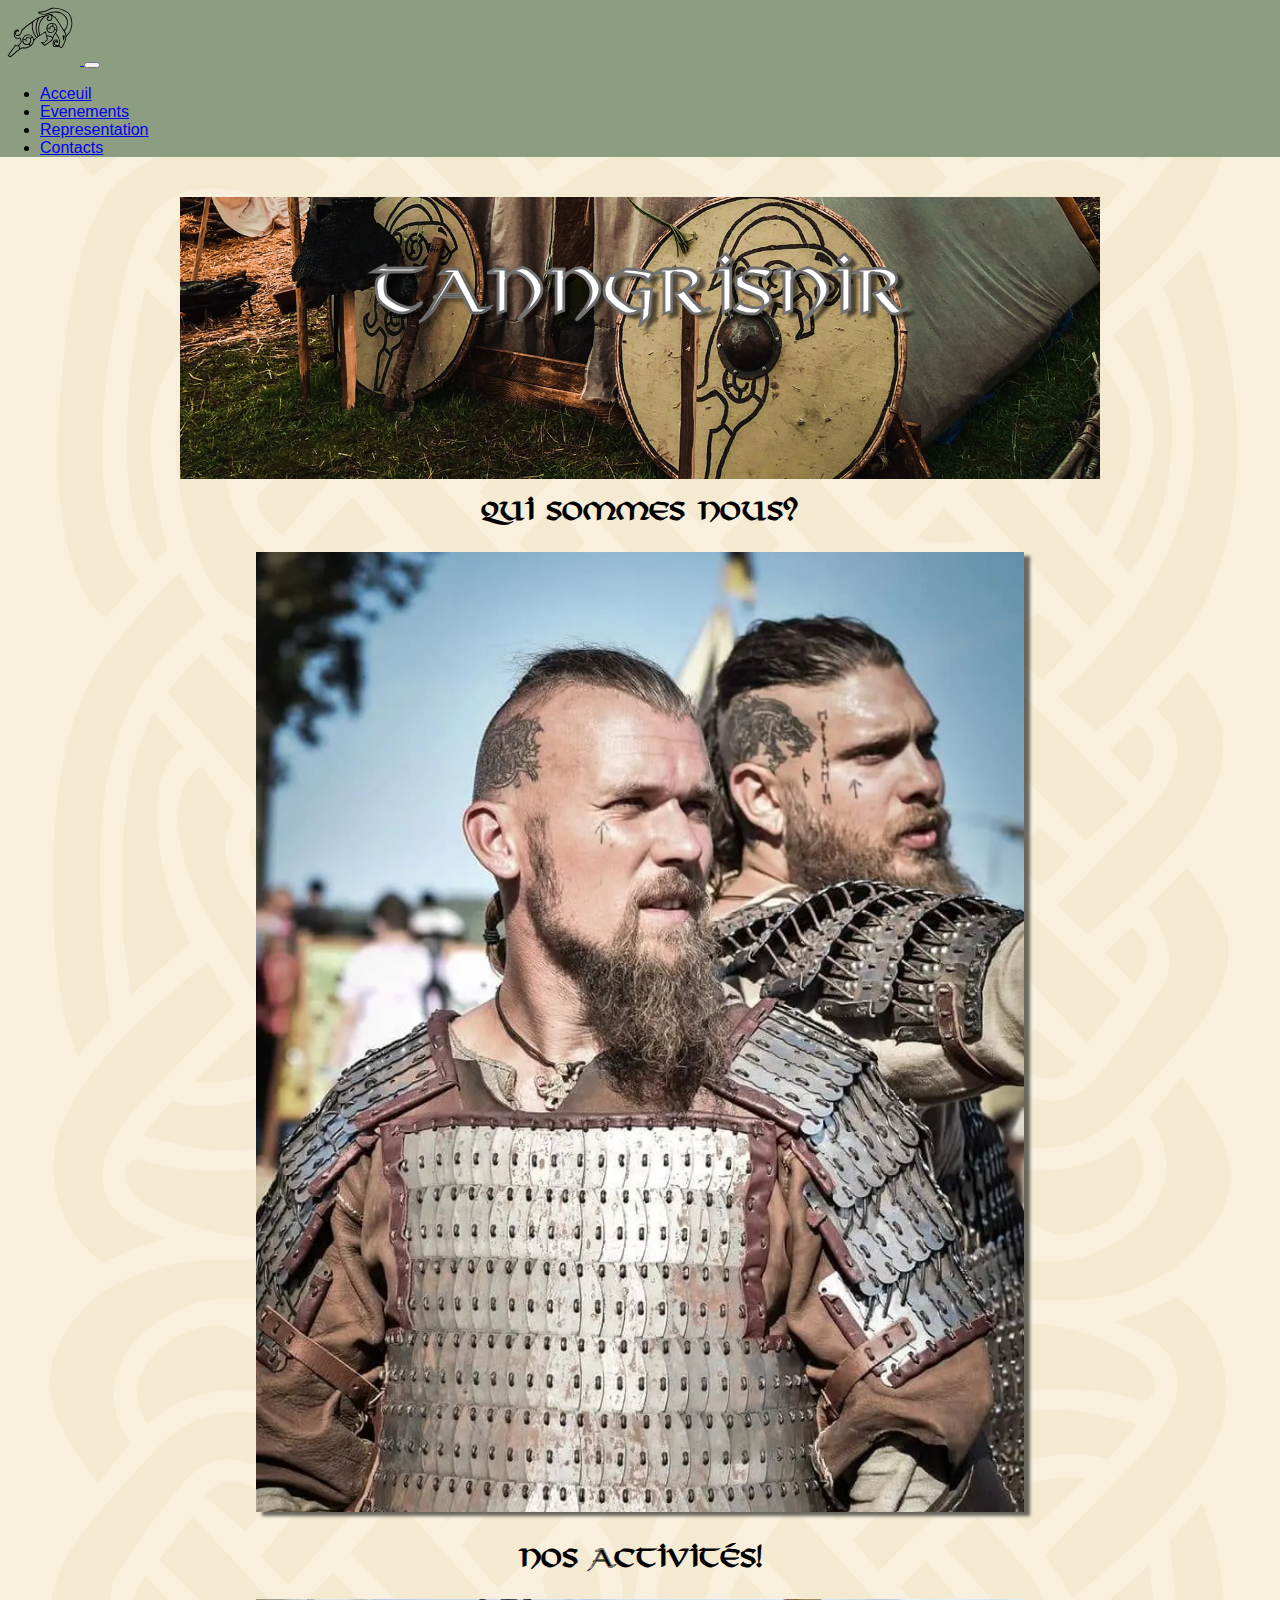
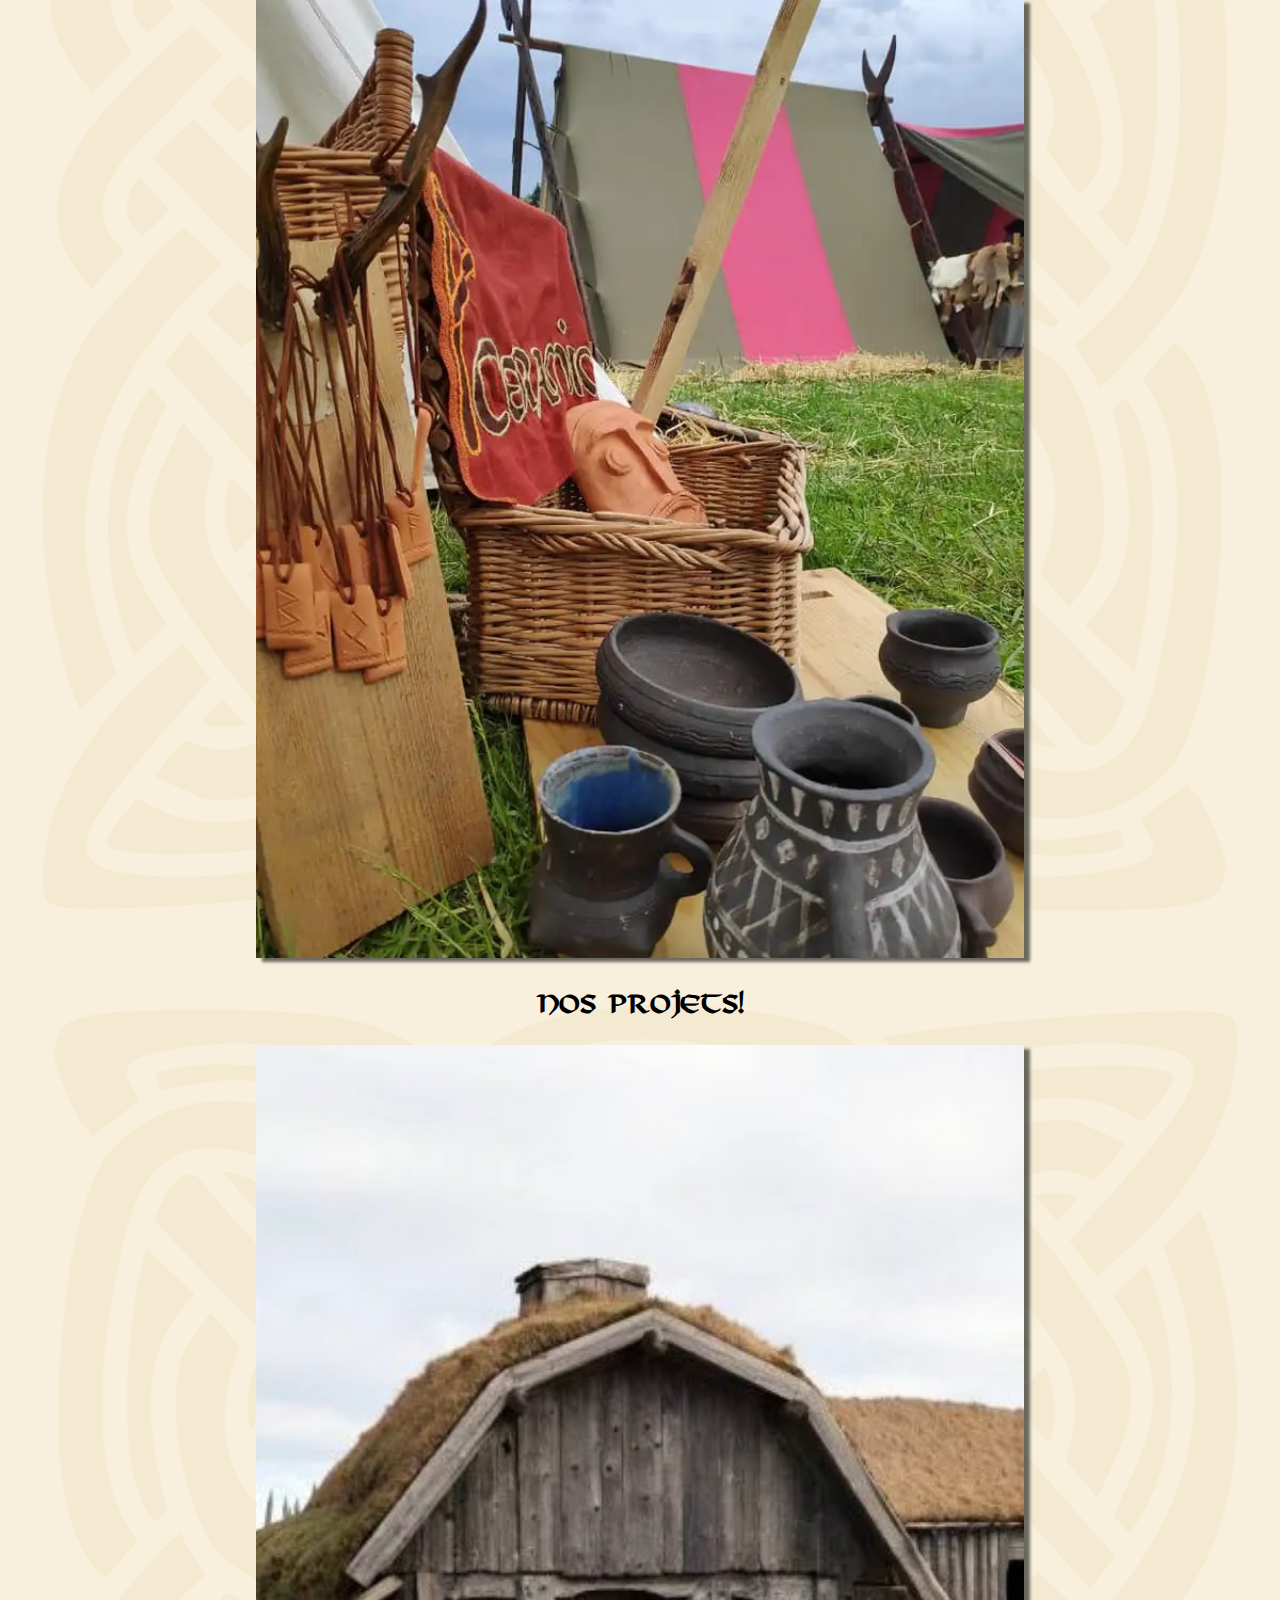
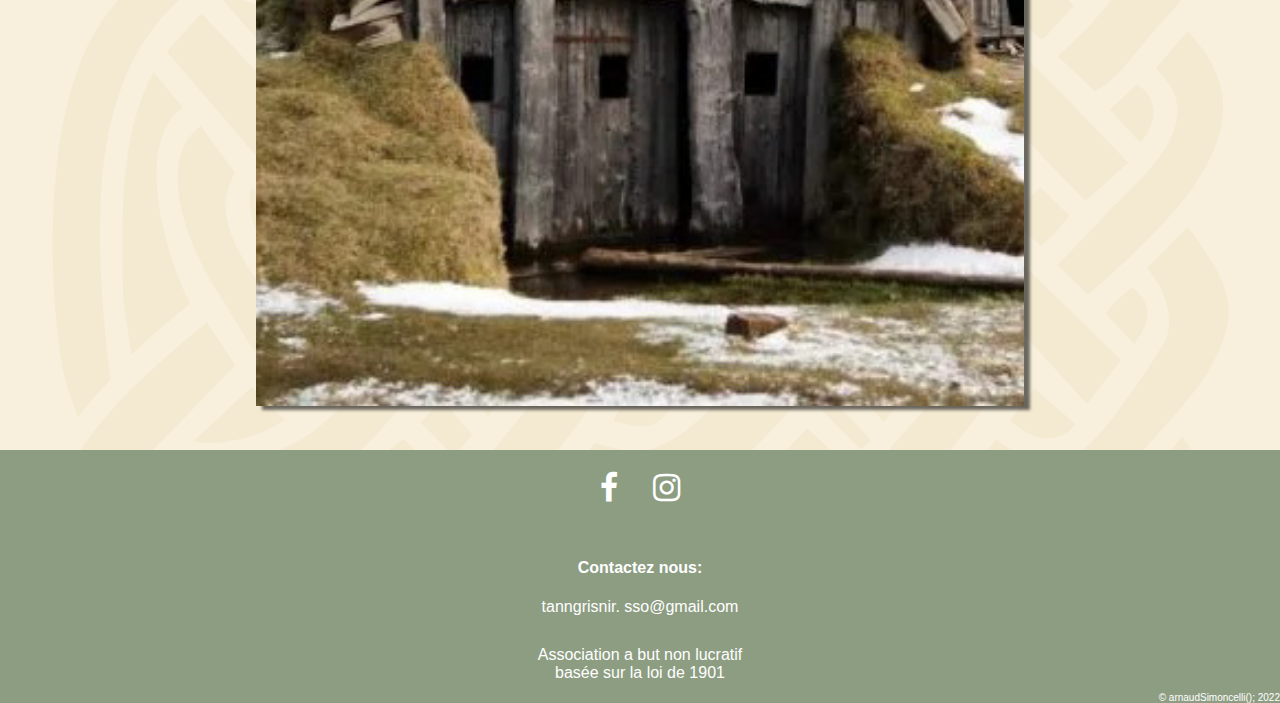
==== index.html @ 9d06aa8c "changements de noms pageStyle.css + ajout fichier nosProjets.html" ====
<!DOCTYPE html>
<html lang="en">
<head>
    <meta charset="UTF-8">
    <meta http-equiv="X-UA-Compatible" content="IE=edge">
    <meta name="viewport" content="width=device-width, initial-scale=1.0">
    <title> Tanngrisnir</title>
    <link href="https://cdn.jsdelivr.net/npm/bootstrap@5.1.3/dist/css/bootstrap.min.css" rel="stylesheet" integrity="sha384-1BmE4kWBq78iYhFldvKuhfTAU6auU8tT94WrHftjDbrCEXSU1oBoqyl2QvZ6jIW3" crossorigin="anonymous">
    <link rel="stylesheet" href="https://cdnjs.cloudflare.com/ajax/libs/font-awesome/4.7.0/css/font-awesome.css">
    <link rel="stylesheet" href="style.css">

</head>
<body>
    <header>
        <nav class="navbar navbar-expand-lg navbar-light" style="background-color:#8D9D82;">
            <div class="container-fluid">
                <a class="navbar-brand" href="#"> <img src="./ressource/icon/iconTanngrisnir.svg" alt="Logo" width="80px" height="auto"> </a>
                <button class="navbar-toggler" type="button" data-bs-toggle="collapse" data-bs-target="#navbarSupportedContent" aria-controls="navbarSupportedContent" aria-expanded="false" aria-label="Toggle navigation">
                    <span class="navbar-toggler-icon"></span>
                  </button>
                  <div class="collapse navbar-collapse" id="navbarSupportedContent">
                      <ul class="navbar-nav me-auto mb-2 mb-lg-0">
                          <li class="nav-item">
                              <a class="nav-link" href="index.html">Acceuil</a>
                          </li>
                          <li class="nav-item">
                              <a class="nav-link" href="evenements.html">Evenements</a>
                          </li>
                          <li class="nav-item">
                              <a class="nav-link" href="representation">Representation</a>
                            </li>
                          <li class="nav-item">
                              <a class="nav-link" href="contacts">Contacts</a>
                          </li>
                      </ul>
                  </div>
            </div>
        </nav>
        <div class="banniere">
            <h1>Tanngrisnir</h1>               
        </div> 
    </header>
    <main class="container">
        <div class="row align-items-center justify-content-lg-center justify-content-md-center">
            <div class="col-lg-4 col-md-6 presentation">
                <h2>Qui sommes nous?</h2>
                <a href="quiSommeNous.html"><img class="imageLien" src="./ressource/images/quiSommesNous.jpg" alt="Guerriers"></a>
            </div>
            <div class="col-lg-4 col-md-6 presentation">
                <h2>Nos activités!</h2>
                <a href="nosActivites.html"><img class="imageLien" src="./ressource/images/nosActivites.jpg" alt="Guerriers"></a>
            </div>
            <div class="col-lg-4 col-md-6 presentation">
                <h2>Nos projets!</h2>
                <a href="nosProjets.html"><img class="imageLien" src="./ressource/images/nosProjets.jpg" alt="Guerriers"></a>
            </div>
        </div>    
    </main>
    <footer class="container-fluid" >
        <div class="row align-items-center justify-content-lg-center justify-content-md-center ">
            <div class="col footerBox ">
                <div id="icons">
                    <a href="https://www.facebook.com/pages/category/Community/Tanngrisnir-460285391188158/" aria-label="Facebook" class="footerLien"><i class="fa fa-facebook "></i></a>
                    <a href="https://www.instagram.com/tanngrisnir_ofjarnfjall/?hl=fr" aria-label="Instagram" class="footerLien"><i class="fa fa-instagram"></i></a>
                </div>    
            </div>
            <div class="col footerBox">
                <div id="contactFooter">
                    <h4>Contactez nous:</h4>
                    <a href="mailto:tanngrisnir.asso@gmail.com">tanngrisnir. sso@gmail.com</a>
                </div>    
           </div >
            <div class="col footerBox" >
               <span>
                Association a but non lucratif <br> basée sur la loi de 1901   
               </span> 
           </div >

        </div>
        <div id="copyright">
            <span>© arnaudSimoncelli(); 2022</span>
        </div>  
    </footer>   
    <script src="https://cdn.jsdelivr.net/npm/bootstrap@5.1.3/dist/js/bootstrap.bundle.min.js" integrity="sha384-ka7Sk0Gln4gmtz2MlQnikT1wXgYsOg+OMhuP+IlRH9sENBO0LRn5q+8nbTov4+1p" crossorigin="anonymous"></script>
    <script src="https://code.jquery.com/jquery-3.6.0.min.js" integrity="sha256-/xUj+3OJU5yExlq6GSYGSHk7tPXikynS7ogEvDej/m4=" crossorigin="anonymous"></script>    
</body>
</html>
---- style.css ----
@font-face {
    font-family: "vikingSimple";
    src: url(./ressource/font/VikingNormal/VikingNormal.eot) format("opentype");
    src: url(./ressource/font/VikingNormal/VikingNormal.otf) format("opentype");
    src: url(./ressource/font/VikingNormal/VikingNormal.woff) format("woff");
    src: url(./ressource/font/VikingNormal/VikingNormal.ttf) format('truetype');
}

* {
    box-sizing: border-box;
}

body , html{
 height: 100%;  
 padding: 0;
 margin: 0;
}

body {
    background-color: #F4EAD2;
    background-image: url(./ressource/images/celtitBG.svg);
    background-size: cover;
    font-family: 'Gill Sans', 'Gill Sans MT', Calibri, 'Trebuchet MS', sans-serif;
    display: flex;
    flex-direction: column;   
}




/* ******HEADER****** */

.banniere{
    background-image: url(./ressource/images/bannierelarge.jpg);
    background-size: 100% ;
    background-position: center center;
    background-repeat: no-repeat;
    height: calc(100vw/4);
    max-height: 282px;
   

} 


h1 {    
    font-size: calc(1em + 4vw);
    text-align: center;
    padding-top: 8%;  
    color: white; 
    -webkit-text-stroke: 1px rgba(100, 99, 99, 0.897) ;    
    text-shadow: 6px 4px 3px rgba(0,0,0,0.57);    
} 

h1 ,h2{
    font-family: "vikingSimple", Arial, Helvetica, sans-serif;  
}


/* ****** MAIN ****** */
main {
    padding-bottom: 30px;
}

h2 {
    font-size: 1.5em;
}

.presentation {
    text-align: center;
    margin-top: 20px;
    padding-bottom:10px;
    
}

.imageLien {
    width: 60%;
    box-shadow:6px 4px 3px rgba(0,0,0,0.57); 
    margin-top: 5px;
}

.imageLien:hover {
    opacity: 0.9;
    transform: scale(1.01);
    transition: 0.3s ease-in-out;
}

/* ******FOOTER****** */

footer {
    background-color:#8D9D82;
    margin-top: auto;  
    text-align: center;
    color: white;
}

footer a {
    color: white;
}

footer a:hover {
    color: #354928;
}

.footerBox {
    min-width: 240px;
    padding: 20px 0 10px 0;
}

#icons a {
    display: inline-block;
    padding: 0 15px;
    font-size: 2em;
    
}

#icons a:hover {
    transform: scale(1.5);
    transition: 0.1s;
}

#contactFooter a {
    outline: none;
    text-decoration: none;
}

#copyright {
    font-size:x-small;
    text-align: right;  
}



@media screen and  (min-width: 920px) { 

    /* ******HEADER****** */

    .banniere {
        background-size: 920px;
        background-position: top;
    }

    h1 {
        font-size: 60px;
        padding-top: 65px;
    }
 }
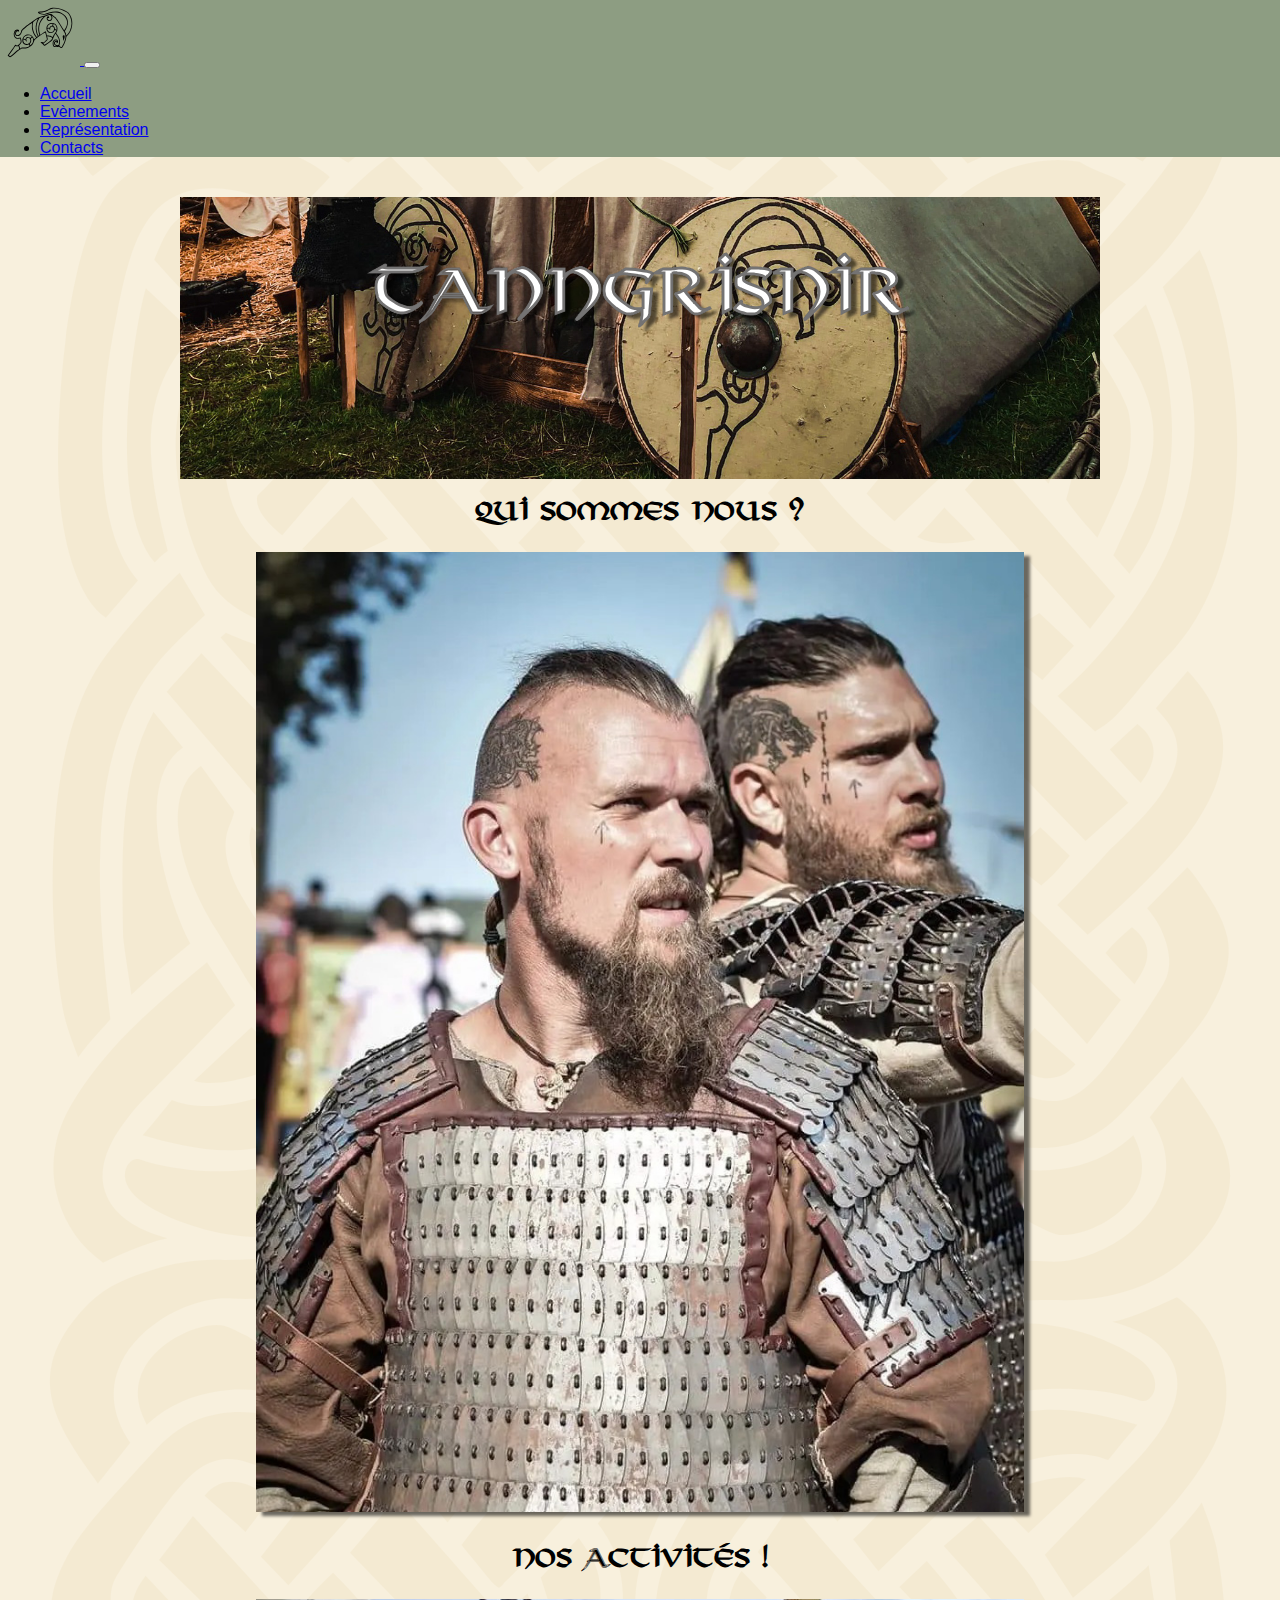
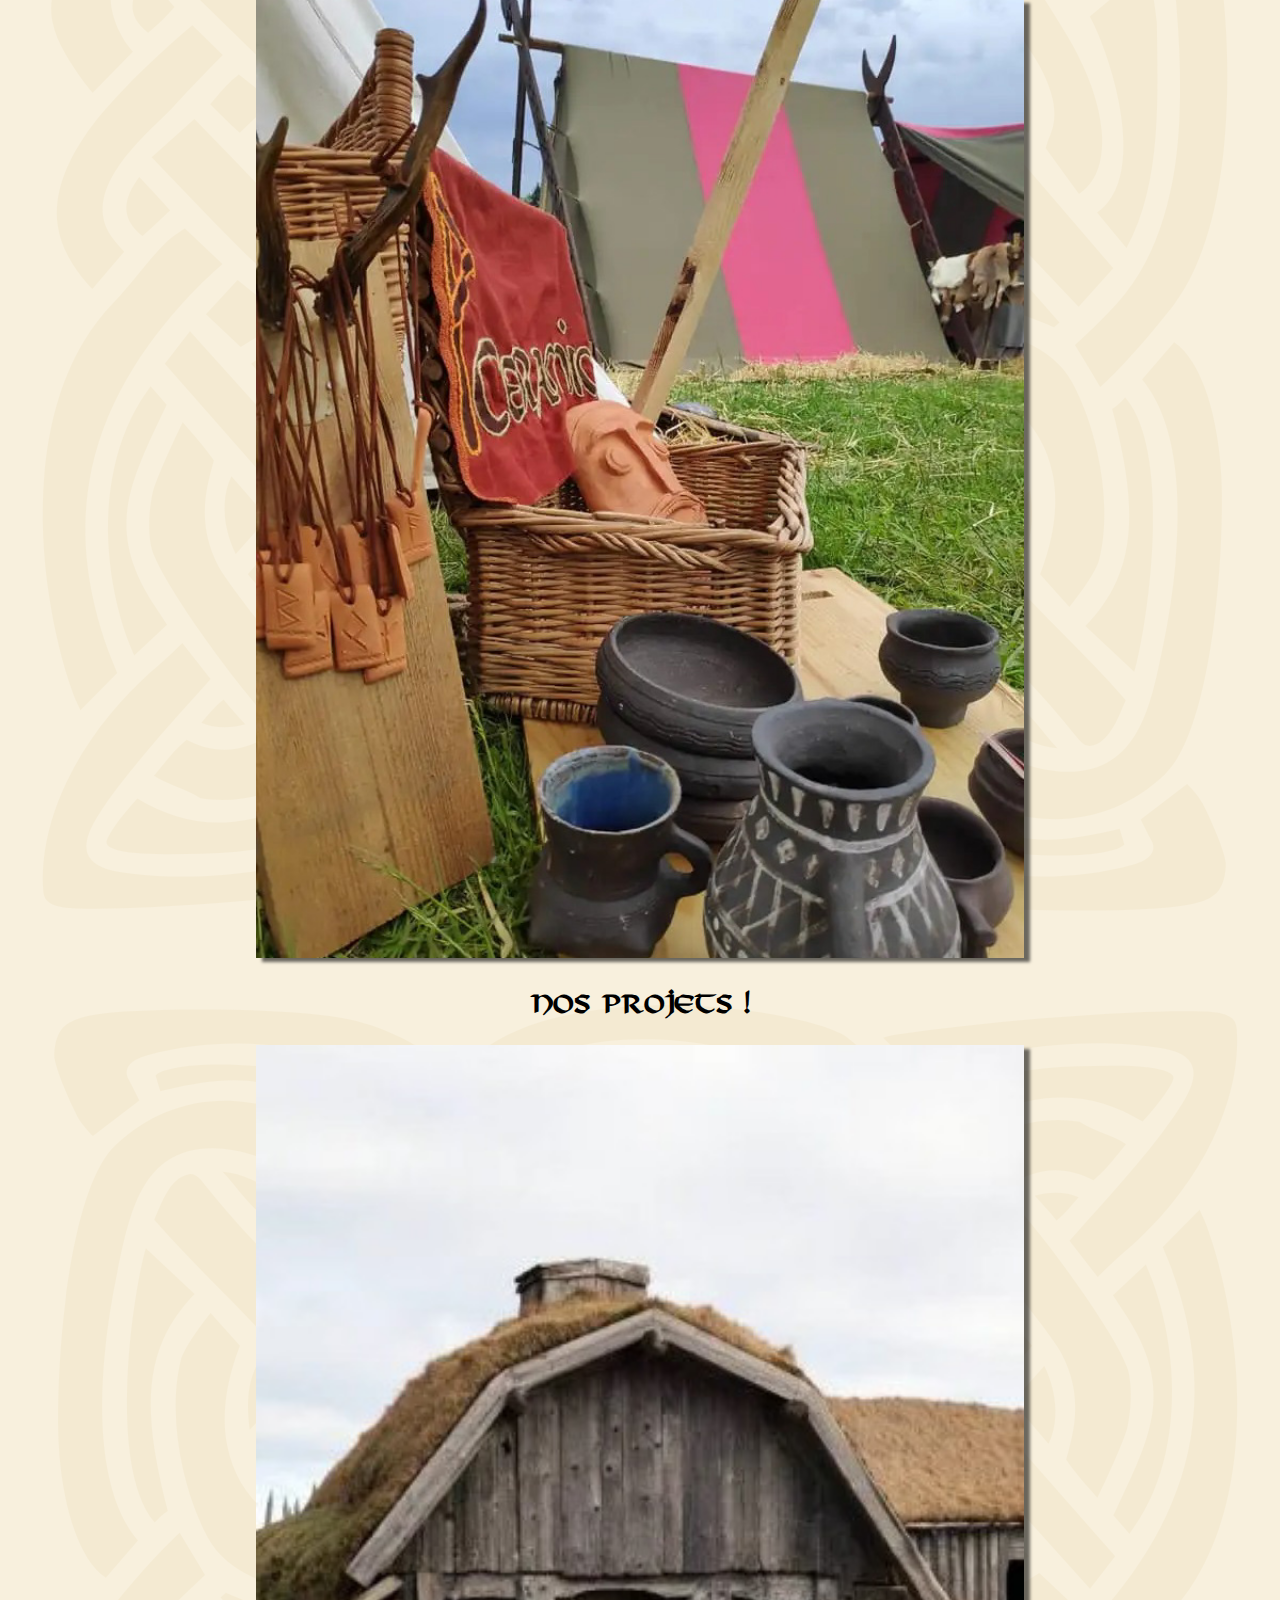
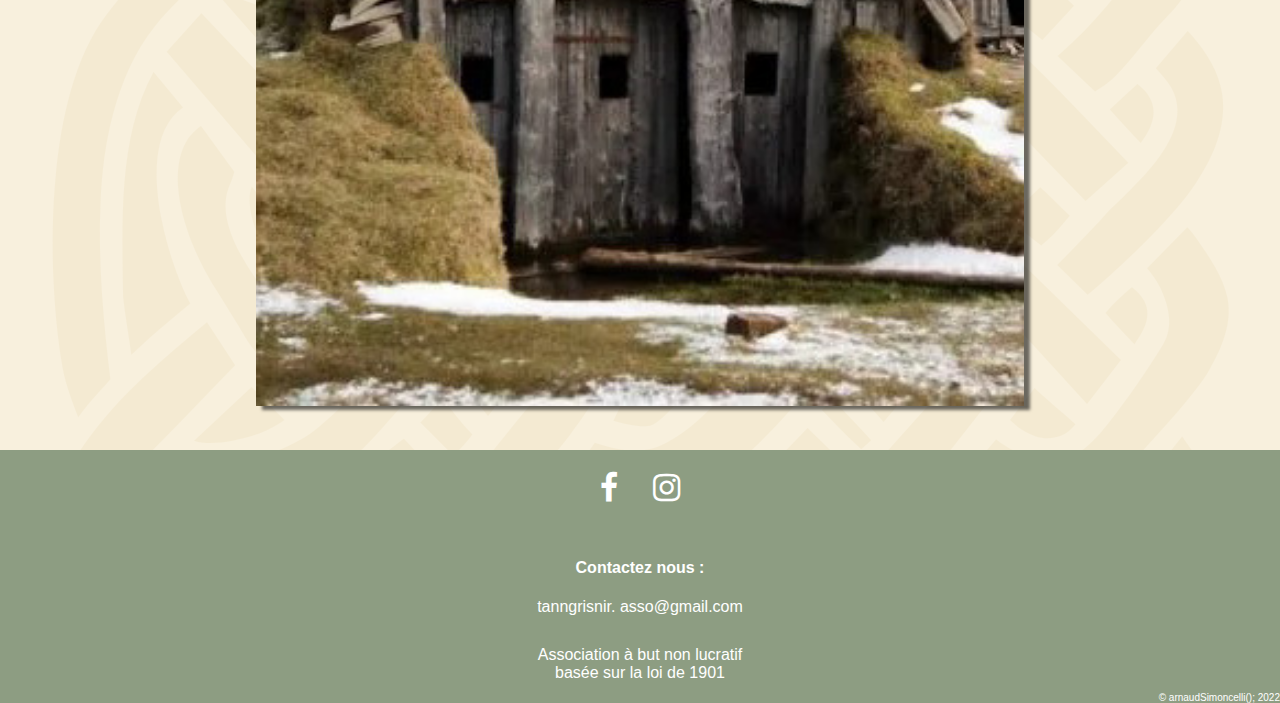
==== commit 2b56def5: "correction du texte , réorganisation des dossier et correction des liens qui en dependent" ====
--- a/index.html
+++ b/index.html
@@ -1,13 +1,15 @@
 <!DOCTYPE html>
-<html lang="en">
+<html lang="fr">
 <head>
     <meta charset="UTF-8">
     <meta http-equiv="X-UA-Compatible" content="IE=edge">
     <meta name="viewport" content="width=device-width, initial-scale=1.0">
     <title> Tanngrisnir</title>
+    <meta name="description" content="Association de reconstitution historique viking basée dans la commune de
+    Saulnes.">
     <link href="https://cdn.jsdelivr.net/npm/bootstrap@5.1.3/dist/css/bootstrap.min.css" rel="stylesheet" integrity="sha384-1BmE4kWBq78iYhFldvKuhfTAU6auU8tT94WrHftjDbrCEXSU1oBoqyl2QvZ6jIW3" crossorigin="anonymous">
     <link rel="stylesheet" href="https://cdnjs.cloudflare.com/ajax/libs/font-awesome/4.7.0/css/font-awesome.css">
-    <link rel="stylesheet" href="style.css">
+    <link rel="stylesheet" href="style/style.css">
 
 </head>
 <body>
@@ -21,16 +23,16 @@
                   <div class="collapse navbar-collapse" id="navbarSupportedContent">
                       <ul class="navbar-nav me-auto mb-2 mb-lg-0">
                           <li class="nav-item">
-                              <a class="nav-link" href="index.html">Acceuil</a>
+                              <a class="nav-link" href="index.html">Accueil</a>
                           </li>
                           <li class="nav-item">
-                              <a class="nav-link" href="evenements.html">Evenements</a>
+                              <a class="nav-link" href="./page/evenements.html">Evènements</a>
                           </li>
                           <li class="nav-item">
-                              <a class="nav-link" href="representation">Representation</a>
+                              <a class="nav-link" href="./page/representation.html">Représentation</a>
                             </li>
                           <li class="nav-item">
-                              <a class="nav-link" href="contacts">Contacts</a>
+                              <a class="nav-link" href="./page/contacts.html">Contacts</a>
                           </li>
                       </ul>
                   </div>
@@ -43,16 +45,16 @@
     <main class="container">
         <div class="row align-items-center justify-content-lg-center justify-content-md-center">
             <div class="col-lg-4 col-md-6 presentation">
-                <h2>Qui sommes nous?</h2>
-                <a href="quiSommeNous.html"><img class="imageLien" src="./ressource/images/quiSommesNous.jpg" alt="Guerriers"></a>
+                <h2>Qui sommes nous ?</h2>
+                <a href="./page/quiSommeNous.html"><img class="imageLien" src="./ressource/images/quiSommesNous.jpg" alt="Guerriers"></a>
             </div>
             <div class="col-lg-4 col-md-6 presentation">
-                <h2>Nos activités!</h2>
-                <a href="nosActivites.html"><img class="imageLien" src="./ressource/images/nosActivites.jpg" alt="Guerriers"></a>
+                <h2>Nos activités !</h2>
+                <a href="./page/nosActivites.html"><img class="imageLien" src="./ressource/images/nosActivites.jpg" alt="Guerriers"></a>
             </div>
             <div class="col-lg-4 col-md-6 presentation">
-                <h2>Nos projets!</h2>
-                <a href="nosProjets.html"><img class="imageLien" src="./ressource/images/nosProjets.jpg" alt="Guerriers"></a>
+                <h2>Nos projets !</h2>
+                <a href="./page/nosProjets.html"><img class="imageLien" src="./ressource/images/nosProjets.jpg" alt="Guerriers"></a>
             </div>
         </div>    
     </main>
@@ -66,13 +68,13 @@
             </div>
             <div class="col footerBox">
                 <div id="contactFooter">
-                    <h4>Contactez nous:</h4>
-                    <a href="mailto:tanngrisnir.asso@gmail.com">tanngrisnir. sso@gmail.com</a>
+                    <h4>Contactez nous :</h4>
+                    <a href="mailto:tanngrisnir.asso@gmail.com">tanngrisnir. asso@gmail.com</a>
                 </div>    
            </div >
             <div class="col footerBox" >
                <span>
-                Association a but non lucratif <br> basée sur la loi de 1901   
+                Association à but non lucratif <br> basée sur la loi de 1901   
                </span> 
            </div >
 
--- a/style/style.css
+++ b/style/style.css
@@ -0,0 +1,147 @@
+@font-face {
+    font-family: "vikingSimple";
+    src: url(../ressource/font/VikingNormal/VikingNormal.eot) format("opentype");
+    src: url(../ressource/font/VikingNormal/VikingNormal.otf) format("opentype");
+    src: url(../ressource/font/VikingNormal/VikingNormal.woff) format("woff");
+    src: url(../ressource/font/VikingNormal/VikingNormal.ttf) format('truetype');
+}
+
+* {
+    box-sizing: border-box;
+}
+
+body , html{
+ height: 100%;  
+ padding: 0;
+ margin: 0;
+}
+
+body {
+    background-color: #F4EAD2;
+    background-image: url(../ressource/images/celtitBG.svg);
+    background-size: cover;
+    font-family: 'Gill Sans', 'Gill Sans MT', Calibri, 'Trebuchet MS', sans-serif;
+    display: flex;
+    flex-direction: column;   
+}
+
+
+
+
+/* ******HEADER****** */
+
+.banniere{
+    background-image: url(../ressource/images/bannierelarge.jpg);
+    background-size: 100% ;
+    background-position: center center;
+    background-repeat: no-repeat;
+    height: calc(100vw/4);
+    max-height: 282px;
+   
+
+} 
+
+
+h1 {    
+    font-size: calc(1em + 4vw);
+    text-align: center;
+    padding-top: 8%;  
+    color: white; 
+    -webkit-text-stroke: 1px rgba(100, 99, 99, 0.897) ;    
+    text-shadow: 6px 4px 3px rgba(0,0,0,0.57);    
+} 
+
+h1 ,h2{
+    font-family: "vikingSimple", Arial, Helvetica, sans-serif;  
+}
+
+
+/* ****** MAIN ****** */
+main {
+    padding-bottom: 30px;
+}
+
+h2 {
+    font-size: 1.5em;
+}
+
+.presentation {
+    text-align: center;
+    margin-top: 20px;
+    padding-bottom:10px;
+    
+}
+
+.imageLien {
+    width: 60%;
+    box-shadow:6px 4px 3px rgba(0,0,0,0.57); 
+    margin-top: 5px;
+}
+
+.imageLien:hover {
+    opacity: 0.9;
+    transform: scale(1.01);
+    transition: 0.3s ease-in-out;
+}
+
+/* ******FOOTER****** */
+
+footer {
+    background-color:#8D9D82;
+    margin-top: auto;  
+    text-align: center;
+    color: white;
+}
+
+footer a {
+    color: white;
+}
+
+footer a:hover {
+    color: #354928;
+}
+
+.footerBox {
+    min-width: 240px;
+    padding: 20px 0 10px 0;
+}
+
+#icons a {
+    display: inline-block;
+    padding: 0 15px;
+    font-size: 2em;
+    
+}
+
+#icons a:hover {
+    transform: scale(1.5);
+    transition: 0.1s;
+}
+
+#contactFooter a {
+    outline: none;
+    text-decoration: none;
+}
+
+#copyright {
+    font-size:x-small;
+    text-align: right;  
+}
+
+
+
+@media screen and  (min-width: 920px) { 
+
+    /* ******HEADER****** */
+
+    .banniere {
+        background-size: 920px;
+        background-position: top;
+    }
+
+    h1 {
+        font-size: 60px;
+        padding-top: 65px;
+    }
+ }
+
